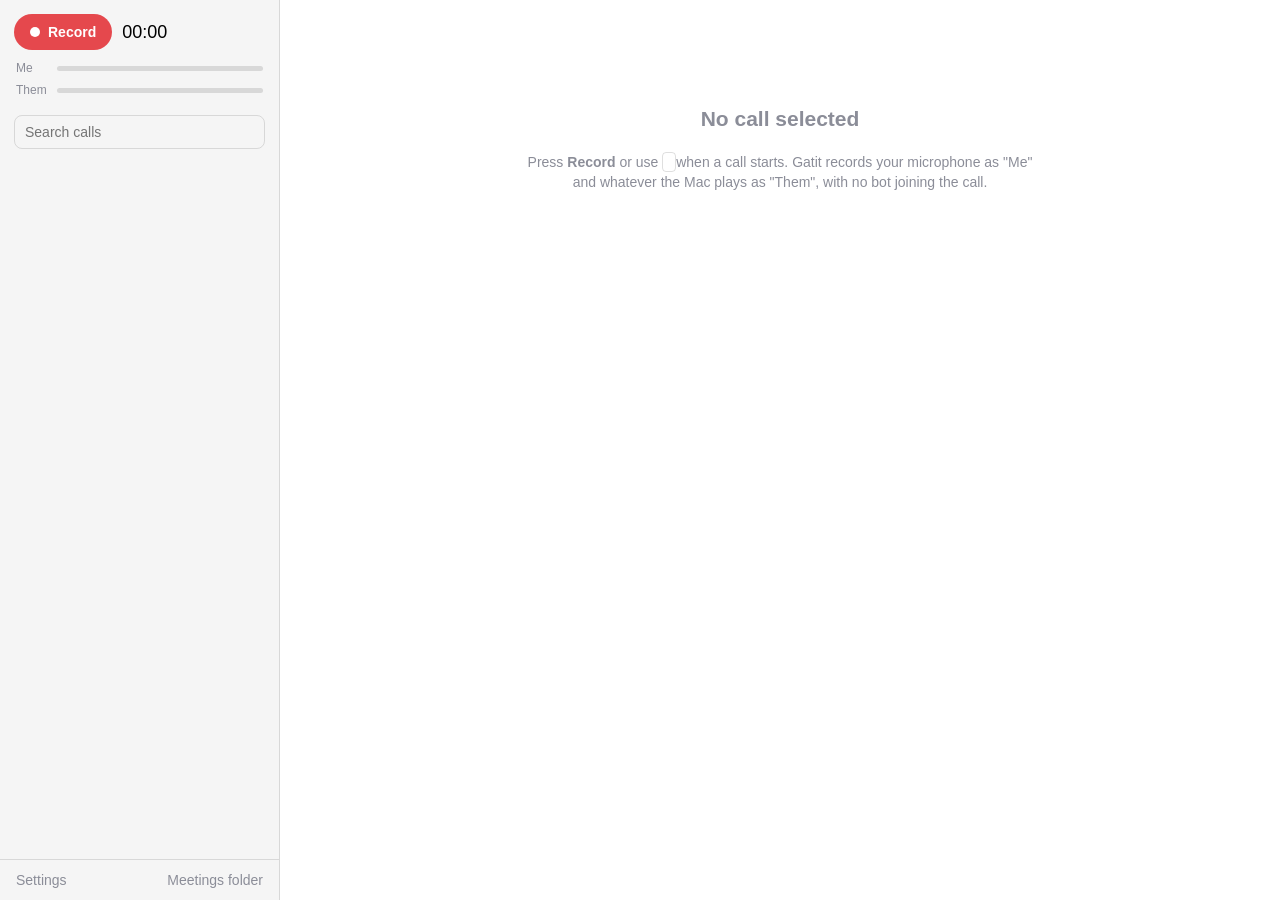
==== app/ui/index.html @ 779cc514 "Merge pull request #4 from SlikkDev/claude/project-thread-o5mcf4 Record the call's video alongside t" ====
<!doctype html>
<html lang="en">
<head>
  <meta charset="utf-8">
  <title>Gatit</title>
  <link rel="stylesheet" href="styles.css">
</head>
<body>
  <aside id="sidebar">
    <div class="record-bar">
      <button id="record" class="record" title="Start or stop recording">
        <span class="dot"></span><span id="record-label">Record</span>
      </button>
      <span id="timer">00:00</span>
    </div>
    <div class="meters" id="meters" hidden>
      <span>Me</span><div class="meter"><div id="meter-mic"></div></div>
      <span>Them</span><div class="meter"><div id="meter-system"></div></div>
    </div>
    <div id="notice" class="notice" hidden></div>
    <input id="search" type="search" placeholder="Search calls" autocomplete="off">
    <nav id="meetings"></nav>
    <footer>
      <button id="open-settings" class="link">Settings</button>
      <button id="open-folder" class="link">Meetings folder</button>
    </footer>
  </aside>

  <main id="main">
    <section id="empty" class="empty">
      <h2>No call selected</h2>
      <p>Press <b>Record</b> or use <kbd id="shortcut-hint"></kbd> when a call starts. Gatit records your microphone as "Me" and whatever the Mac plays as "Them", with no bot joining the call.</p>
      <p id="empty-hint" class="muted"></p>
    </section>

    <section id="detail" hidden>
      <header class="detail-header">
        <input id="title" class="title" spellcheck="false">
        <input id="participants" class="participants" placeholder="Who else was on the call?" spellcheck="false" title="The other people on the call. With one name, their lines in the transcript carry it.">
        <div class="meta">
          <span id="when"></span>
          <select id="source-app">
            <option value="">Unknown app</option>
            <option>Zoom</option>
            <option>Meet</option>
            <option>WhatsApp</option>
            <option>Phone</option>
            <option>Other</option>
          </select>
          <span id="status-pill" class="pill"></span>
        </div>
        <div id="progress" class="progress" hidden>
          <div class="bar"><div id="progress-fill"></div></div>
          <span id="progress-label"></span>
        </div>
        <div id="error" class="error" hidden></div>
        <div class="actions">
          <button id="summarize">Summarize</button>
          <button id="copy-summary">Copy summary</button>
          <button id="transcribe" title="Transcribe again">Re-transcribe</button>
          <select id="language" title="Transcription language">
            <option value="he">Hebrew</option>
            <option value="en">English</option>
            <option value="auto">Auto</option>
          </select>
          <button id="reveal">Show in Finder</button>
          <button id="delete" class="danger">Delete</button>
        </div>
      </header>

      <video id="video" class="video" muted playsinline preload="metadata" hidden></video>
      <div class="player" id="player" hidden>
        <button id="play" class="play">▶</button>
        <input id="seek" type="range" min="0" max="100" value="0" step="0.1">
        <span id="player-time">00:00</span>
      </div>

      <article id="summary" class="summary"></article>
      <article id="transcript" class="transcript"></article>
    </section>

    <section id="settings" hidden>
      <h2>Settings</h2>

      <h3>You</h3>
      <label>Your name
        <input id="s-name" placeholder="As it should appear in transcripts" autocomplete="off">
        <small>Shown instead of "Me" on your lines, and told to Claude so summaries name you.</small>
      </label>

      <h3>Recording</h3>
      <label>Start/stop shortcut
        <input id="s-shortcut" placeholder="Control+Alt+Super+R">
        <small>Use Tauri key names, for example <code>Control+Alt+Super+R</code> (Super is the Command key).</small>
      </label>
      <label><input id="s-video" type="checkbox"> Also record the call's video (Zoom, Meet or WhatsApp window)</label>

      <h3>Transcription</h3>
      <label>Language of new calls
        <select id="s-language">
          <option value="he">Hebrew (with English terms)</option>
          <option value="en">English</option>
          <option value="auto">Detect from the call</option>
        </select>
      </label>
      <label>Hebrew model
        <select id="s-model">
          <option value="compressed">Compressed (faster, recommended on Intel Macs)</option>
          <option value="full">Full (slower, slightly more accurate)</option>
        </select>
      </label>
      <label>When to transcribe
        <select id="s-when">
          <option value="now">Right after the call</option>
          <option value="on_power">When the Mac is plugged in</option>
          <option value="manual">Only when I ask</option>
        </select>
      </label>
      <div id="models" class="models"></div>
      <label><input id="s-builtin-vocab" type="checkbox"> Keep English terms said in Hebrew in English letters
        <small>A built-in list of business, marketing and tech terms Israelis say in English (KPI, landing page, LinkedIn…). Everyday loanwords like מייל or פידבק stay in Hebrew.</small>
      </label>
      <details class="vocab-list">
        <summary id="builtin-vocab-summary">See the built-in terms</summary>
        <div id="builtin-vocab"></div>
      </details>
      <label>Your own terms (one per line: <code>Term = Hebrew spelling, another spelling</code>)
        <textarea id="s-vocab" rows="6" spellcheck="false"></textarea>
        <small>Names, products and jargon from your own calls. They're given to Whisper as a hint first, and the Hebrew-letter spellings you list are rewritten to the term.</small>
      </label>

      <h3>Summaries</h3>
      <label>Claude API key
        <input id="s-key" type="password" placeholder="sk-ant-…" autocomplete="off">
        <small id="key-status"></small>
      </label>
      <label><input id="s-auto" type="checkbox"> Summarize automatically after transcribing</label>
      <label>Claude model <input id="s-claude-model"></label>
      <button id="edit-prompt" class="link">Edit the summary instructions</button>

      <div class="actions">
        <button id="save-settings" class="primary">Save</button>
        <button id="close-settings">Cancel</button>
      </div>
      <p id="settings-message" class="muted"></p>
      <p id="about" class="muted"></p>
    </section>
  </main>

  <script src="main.js"></script>
</body>
</html>
---- app/ui/styles.css ----
:root {
  color-scheme: light dark;
  --accent: #e5484d;
  --green: #30a46c;
  --muted: #8b8d98;
  --border: rgba(127, 127, 127, 0.25);
  --panel: rgba(127, 127, 127, 0.08);
  --selected: rgba(127, 127, 127, 0.18);
}
* { box-sizing: border-box; }
html, body { height: 100%; margin: 0; }
body {
  font: 14px/1.45 -apple-system, "Segoe UI", sans-serif;
  display: flex;
  user-select: none;
}
button, input, select, textarea { font: inherit; color: inherit; }
button { border: 1px solid var(--border); background: var(--panel); border-radius: 8px; padding: 6px 12px; cursor: pointer; }
button:hover { background: var(--selected); }
button:disabled { opacity: 0.5; cursor: default; }
button.primary { background: var(--green); border-color: transparent; color: white; }
button.danger { color: var(--accent); }
button.link { border: 0; background: none; color: var(--muted); padding: 4px 6px; }
button.link:hover { color: inherit; }
input, select, textarea { border: 1px solid var(--border); border-radius: 8px; padding: 6px 10px; background: transparent; }
textarea { width: 100%; resize: vertical; font-family: ui-monospace, Menlo, monospace; font-size: 13px; }
kbd { border: 1px solid var(--border); border-radius: 4px; padding: 1px 6px; font-family: inherit; }
code { font-family: ui-monospace, Menlo, monospace; font-size: 0.95em; }
.muted { color: var(--muted); }

#sidebar {
  width: 280px; flex: none; display: flex; flex-direction: column;
  border-right: 1px solid var(--border); background: var(--panel);
}
.record-bar { display: flex; align-items: center; gap: 10px; padding: 14px 14px 6px; }
.record { display: flex; align-items: center; gap: 8px; border-radius: 20px; padding: 8px 16px; font-weight: 600; border: 0; background: var(--accent); color: white; }
.record .dot { width: 10px; height: 10px; border-radius: 50%; background: white; }
.record.recording { background: #444; }
.record.recording .dot { border-radius: 2px; background: var(--accent); animation: blink 1s infinite; }
@keyframes blink { 50% { opacity: 0.3; } }
#timer { font-variant-numeric: tabular-nums; font-size: 18px; }
.meters { display: grid; grid-template-columns: auto 1fr; gap: 4px 10px; align-items: center; padding: 4px 16px 8px; color: var(--muted); font-size: 12px; }
.meter { height: 5px; border-radius: 3px; background: var(--border); overflow: hidden; }
.meter div { height: 100%; width: 0; background: var(--green); transition: width 0.2s; }
.notice { margin: 4px 14px; padding: 8px 10px; border-radius: 8px; background: rgba(229, 72, 77, 0.12); color: var(--accent); font-size: 13px; }
#search { margin: 8px 14px; }
#meetings { flex: 1; overflow-y: auto; padding: 0 8px 8px; }
#meetings h4 { margin: 12px 8px 4px; font-size: 11px; text-transform: uppercase; letter-spacing: 0.05em; color: var(--muted); }
.meeting { display: block; width: 100%; text-align: left; border: 0; background: none; padding: 8px; border-radius: 8px; }
.meeting.selected { background: var(--selected); }
.meeting .name { display: block; font-weight: 500; white-space: nowrap; overflow: hidden; text-overflow: ellipsis; }
.meeting .sub { display: block; color: var(--muted); font-size: 12px; }
.meeting .snippet { display: block; font-size: 12px; margin-top: 2px; white-space: nowrap; overflow: hidden; text-overflow: ellipsis; }
.meeting .snippet mark { background: rgba(255, 200, 0, 0.4); color: inherit; }
#sidebar footer { display: flex; justify-content: space-between; padding: 6px 10px; border-top: 1px solid var(--border); }

#main { flex: 1; overflow-y: auto; padding: 24px 32px; }
.empty { max-width: 520px; margin: 80px auto; text-align: center; color: var(--muted); }
.empty h2 { color: inherit; }
.detail-header { margin-bottom: 12px; }
.title { width: 100%; font-size: 22px; font-weight: 600; border: 0; padding: 4px 0; background: none; }
.title:focus { outline: none; border-bottom: 1px solid var(--border); }
.participants { width: 100%; border: 0; padding: 2px 0; background: none; font-size: 14px; unicode-bidi: plaintext; }
.participants::placeholder { color: var(--muted); }
.participants:focus { outline: none; border-bottom: 1px solid var(--border); }
.meta { display: flex; gap: 12px; align-items: center; color: var(--muted); margin: 4px 0 10px; }
.meta select { padding: 2px 6px; font-size: 13px; }
.pill { font-size: 12px; padding: 2px 8px; border-radius: 10px; background: var(--panel); }
.pill.done { color: var(--green); }
.pill.error { color: var(--accent); }
.progress { display: flex; align-items: center; gap: 10px; margin: 8px 0; font-size: 13px; color: var(--muted); }
.progress .bar { flex: 1; max-width: 320px; height: 6px; border-radius: 3px; background: var(--border); overflow: hidden; }
.progress .bar div { height: 100%; width: 0; background: var(--green); transition: width 0.3s; }
.error { color: var(--accent); margin: 8px 0; }
.actions { display: flex; flex-wrap: wrap; gap: 8px; align-items: center; margin: 10px 0; }

.video { display: block; width: 100%; max-height: 360px; background: #000; border-radius: 8px; margin-bottom: 8px; cursor: pointer; }
.player { display: flex; align-items: center; gap: 10px; padding: 10px 0; border-top: 1px solid var(--border); border-bottom: 1px solid var(--border); margin-bottom: 16px; }
.player .play { width: 36px; height: 36px; border-radius: 50%; padding: 0; }
.player input[type=range] { flex: 1; padding: 0; border: 0; }
#player-time { font-variant-numeric: tabular-nums; color: var(--muted); min-width: 110px; text-align: right; }

.summary h3 { margin: 18px 0 6px; font-size: 14px; text-transform: uppercase; letter-spacing: 0.04em; color: var(--muted); }
.summary ul { margin: 0; padding-left: 20px; }
.summary li { margin: 3px 0; }
.summary .owner { font-size: 11px; padding: 1px 6px; border-radius: 8px; background: var(--panel); color: var(--muted); margin-left: 6px; }
.summary .model { color: var(--muted); font-size: 12px; margin-top: 10px; }
.summary .placeholder { color: var(--muted); }

.transcript { margin-top: 24px; user-select: text; }
.transcript h3 { font-size: 14px; text-transform: uppercase; letter-spacing: 0.04em; color: var(--muted); }
.line { display: grid; grid-template-columns: 56px var(--who, 52px) 1fr; gap: 10px; padding: 4px 6px; border-radius: 6px; cursor: pointer; }
.line:hover { background: var(--panel); }
.line.current { background: var(--selected); }
.line .time { color: var(--muted); font-variant-numeric: tabular-nums; font-size: 12px; padding-top: 2px; }
.line .who { font-weight: 600; font-size: 12px; padding-top: 2px; white-space: nowrap; overflow: hidden; text-overflow: ellipsis; }
.line.me .who { color: var(--green); }
.line .text { unicode-bidi: plaintext; }

#settings { max-width: 560px; }
#settings h3 { margin: 24px 0 8px; }
#settings label { display: block; margin: 10px 0; }
#settings label input:not([type=checkbox]), #settings label select { display: block; width: 100%; margin-top: 4px; }
#settings small { display: block; color: var(--muted); margin-top: 4px; }
.models { margin: 8px 0; font-size: 13px; }
.vocab-list { margin: 4px 0 10px; font-size: 13px; }
.vocab-list summary { cursor: pointer; color: var(--muted); }
.vocab-list p { margin: 6px 0; }
.models div { display: flex; justify-content: space-between; align-items: center; padding: 6px 0; border-bottom: 1px solid var(--border); }
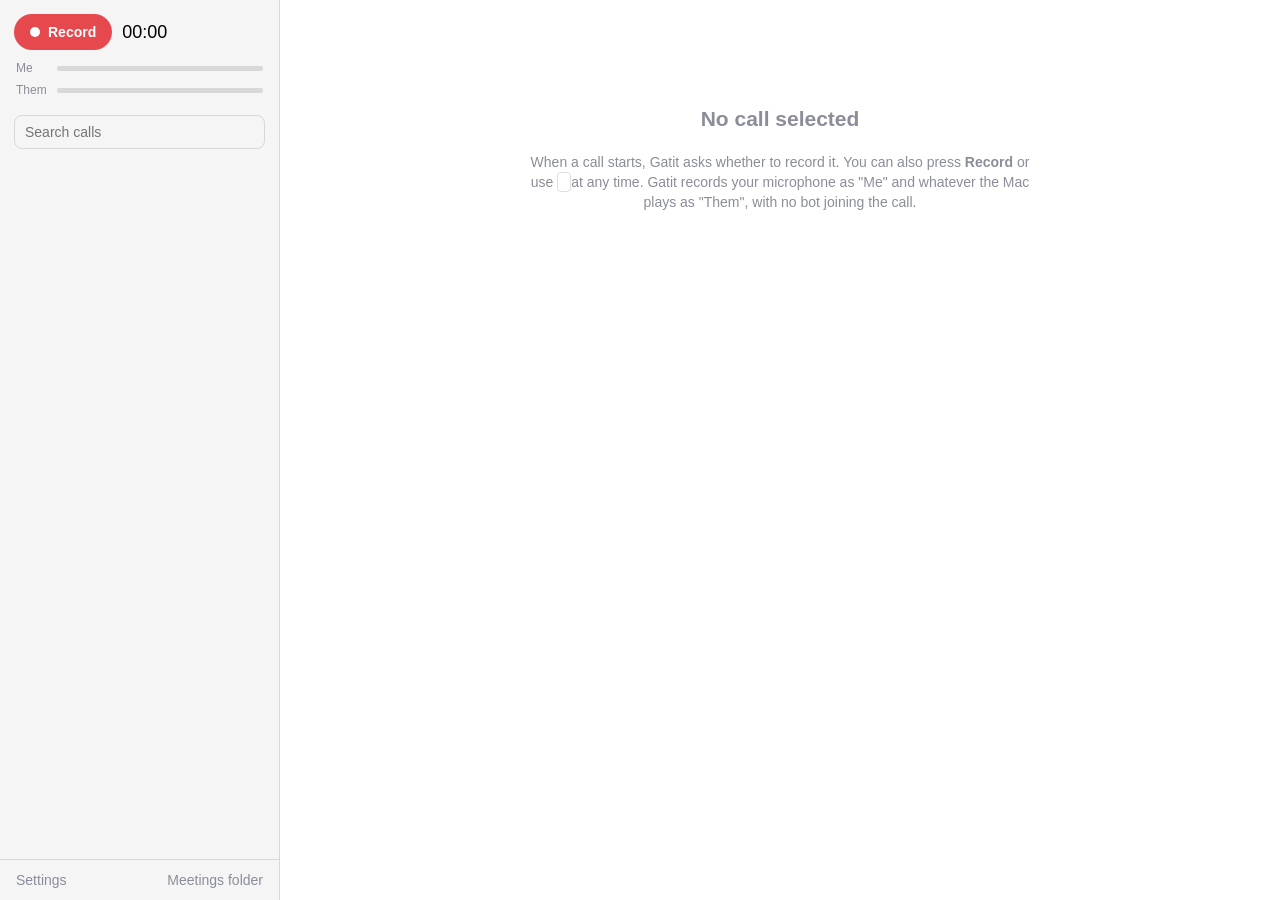
==== commit 2f7c2391: "Merge main (call video, Google Drive upload) into the call pop-up branch Co-Authored-By: Claude Opus" ====
--- a/app/ui/index.html
+++ b/app/ui/index.html
@@ -29,7 +29,7 @@
   <main id="main">
     <section id="empty" class="empty">
       <h2>No call selected</h2>
-      <p>Press <b>Record</b> or use <kbd id="shortcut-hint"></kbd> when a call starts. Gatit records your microphone as "Me" and whatever the Mac plays as "Them", with no bot joining the call.</p>
+      <p>When a call starts, Gatit asks whether to record it. You can also press <b>Record</b> or use <kbd id="shortcut-hint"></kbd> at any time. Gatit records your microphone as "Me" and whatever the Mac plays as "Them", with no bot joining the call.</p>
       <p id="empty-hint" class="muted"></p>
     </section>
 
@@ -54,6 +54,7 @@
           <span id="progress-label"></span>
         </div>
         <div id="error" class="error" hidden></div>
+        <div id="drive-line" class="drive" hidden></div>
         <div class="actions">
           <button id="summarize">Summarize</button>
           <button id="copy-summary">Copy summary</button>
@@ -89,6 +90,9 @@
       </label>
 
       <h3>Recording</h3>
+      <label><input id="s-ask" type="checkbox"> Ask to record when a Zoom, Meet or WhatsApp call starts
+        <small>A small pop-up appears in the top-right corner. Gatit notices calls by which app is using the microphone; it never joins them.</small>
+      </label>
       <label>Start/stop shortcut
         <input id="s-shortcut" placeholder="Control+Alt+Super+R">
         <small>Use Tauri key names, for example <code>Control+Alt+Super+R</code> (Super is the Command key).</small>
@@ -138,6 +142,26 @@
       <label>Claude model <input id="s-claude-model"></label>
       <button id="edit-prompt" class="link">Edit the summary instructions</button>
 
+      <h3>Google Drive</h3>
+      <div id="drive-connected" hidden>
+        <p id="drive-account"></p>
+        <label><input id="s-drive-upload" type="checkbox"> Upload every call to Google Drive automatically</label>
+        <small>Each call becomes a folder in your Drive, <code>Gatit / date / time and title</code>, holding the same files as the meetings folder. The folder is renamed when the title changes.</small>
+        <button id="drive-disconnect" class="link">Disconnect Google Drive</button>
+      </div>
+      <div id="drive-setup" hidden>
+        <p class="muted">Gatit uploads through your own Google Cloud project, so no one else's keys are involved. It only ever sees the files it created. <button id="drive-guide" class="link">Setup guide</button></p>
+        <label>OAuth client ID
+          <input id="s-drive-id" placeholder="….apps.googleusercontent.com" autocomplete="off" spellcheck="false">
+        </label>
+        <label>OAuth client secret
+          <input id="s-drive-secret" type="password" autocomplete="off">
+          <small>Both are stored in the macOS Keychain. Signing in opens your browser.</small>
+        </label>
+        <button id="drive-connect">Connect Google Drive</button>
+        <small id="drive-message"></small>
+      </div>
+
       <div class="actions">
         <button id="save-settings" class="primary">Save</button>
         <button id="close-settings">Cancel</button>
--- a/app/ui/styles.css
+++ b/app/ui/styles.css
@@ -72,6 +72,9 @@
 .progress .bar { flex: 1; max-width: 320px; height: 6px; border-radius: 3px; background: var(--border); overflow: hidden; }
 .progress .bar div { height: 100%; width: 0; background: var(--green); transition: width 0.3s; }
 .error { color: var(--accent); margin: 8px 0; }
+.drive { font-size: 13px; color: var(--muted); margin: 6px 0; }
+.drive .bad { color: var(--accent); }
+.drive button.link { padding: 0 4px; }
 .actions { display: flex; flex-wrap: wrap; gap: 8px; align-items: center; margin: 10px 0; }
 
 .video { display: block; width: 100%; max-height: 360px; background: #000; border-radius: 8px; margin-bottom: 8px; cursor: pointer; }
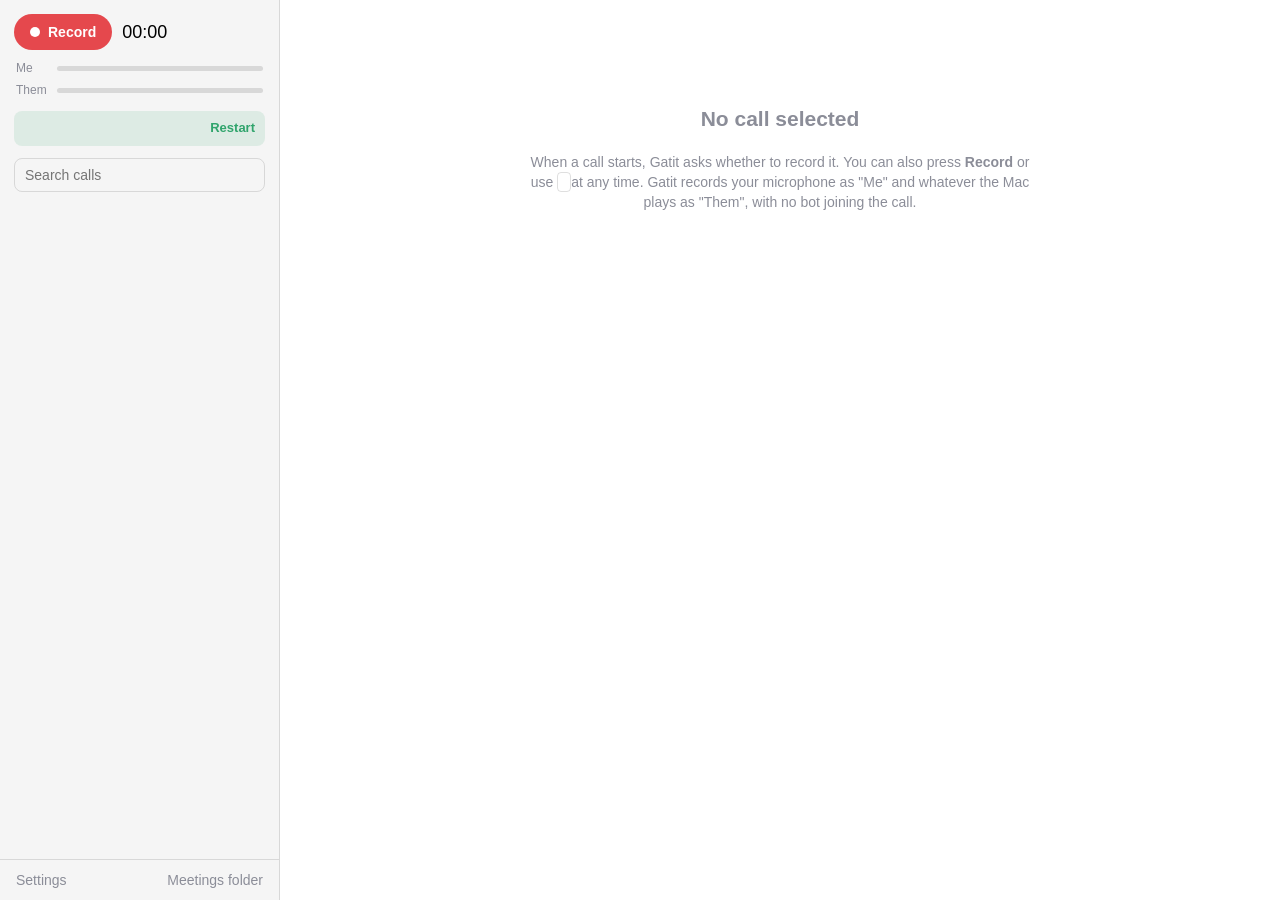
==== commit 32a894fe: "Add automatic updates and Developer ID signing with an ad-hoc fallback Auto-update: tauri-plugin-upd" ====
--- a/app/ui/index.html
+++ b/app/ui/index.html
@@ -18,6 +18,7 @@
       <span>Them</span><div class="meter"><div id="meter-system"></div></div>
     </div>
     <div id="notice" class="notice" hidden></div>
+    <div id="update" class="update" hidden><span id="update-text"></span> <button id="restart" class="link">Restart</button></div>
     <input id="search" type="search" placeholder="Search calls" autocomplete="off">
     <nav id="meetings"></nav>
     <footer>
--- a/app/ui/styles.css
+++ b/app/ui/styles.css
@@ -43,6 +43,8 @@
 .meter { height: 5px; border-radius: 3px; background: var(--border); overflow: hidden; }
 .meter div { height: 100%; width: 0; background: var(--green); transition: width 0.2s; }
 .notice { margin: 4px 14px; padding: 8px 10px; border-radius: 8px; background: rgba(229, 72, 77, 0.12); color: var(--accent); font-size: 13px; }
+.update { margin: 4px 14px; padding: 8px 10px; border-radius: 8px; background: rgba(48, 164, 108, 0.12); font-size: 13px; display: flex; align-items: center; justify-content: space-between; gap: 8px; }
+.update button { color: var(--green); font-weight: 600; padding: 0; }
 #search { margin: 8px 14px; }
 #meetings { flex: 1; overflow-y: auto; padding: 0 8px 8px; }
 #meetings h4 { margin: 12px 8px 4px; font-size: 11px; text-transform: uppercase; letter-spacing: 0.05em; color: var(--muted); }
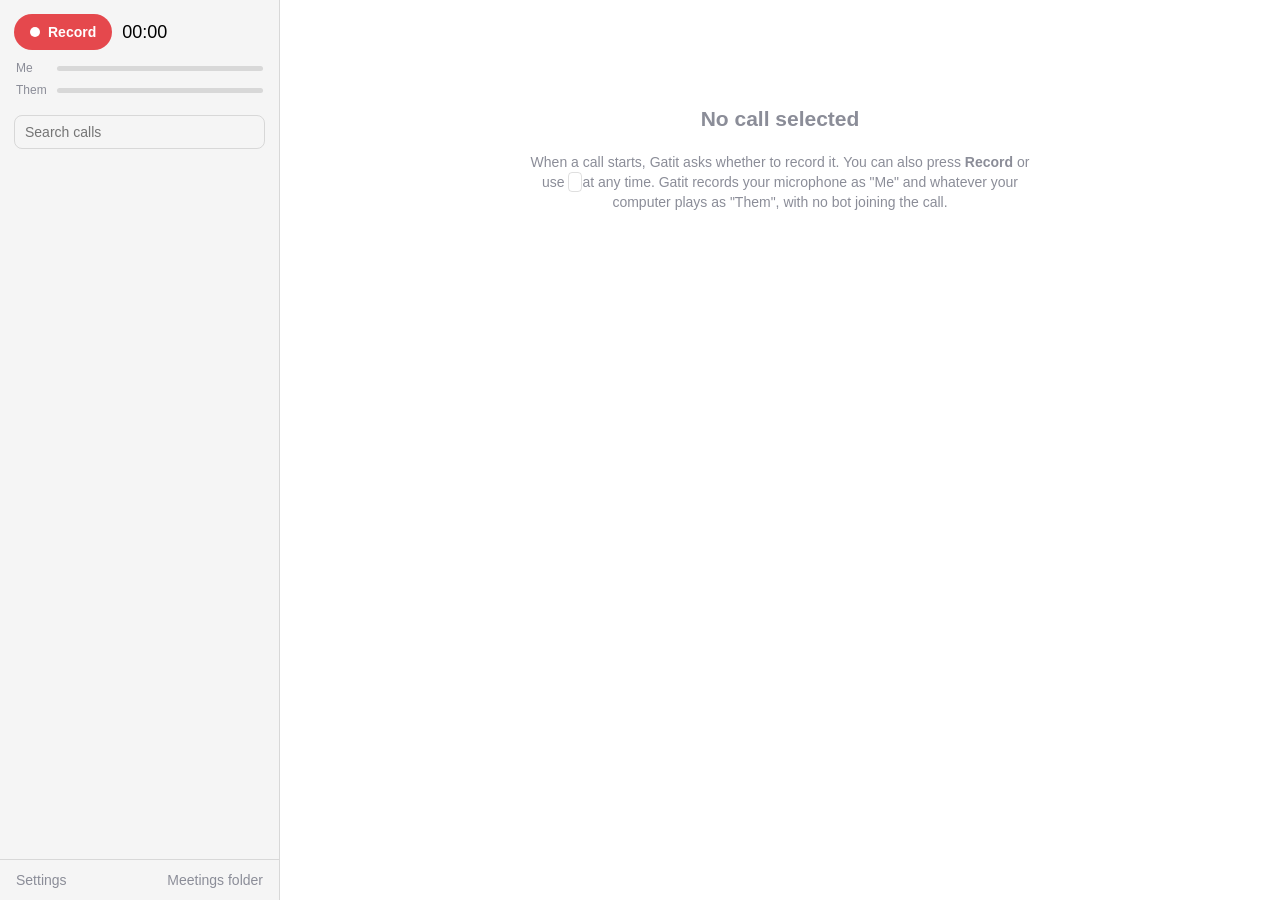
==== commit 4a737176: "Merge main (call pop-up, call video, Google Drive) into the Windows branch Resolves conflicts in the" ====
--- a/app/ui/index.html
+++ b/app/ui/index.html
@@ -18,7 +18,6 @@
       <span>Them</span><div class="meter"><div id="meter-system"></div></div>
     </div>
     <div id="notice" class="notice" hidden></div>
-    <div id="update" class="update" hidden><span id="update-text"></span> <button id="restart" class="link">Restart</button></div>
     <input id="search" type="search" placeholder="Search calls" autocomplete="off">
     <nav id="meetings"></nav>
     <footer>
@@ -30,7 +29,7 @@
   <main id="main">
     <section id="empty" class="empty">
       <h2>No call selected</h2>
-      <p>When a call starts, Gatit asks whether to record it. You can also press <b>Record</b> or use <kbd id="shortcut-hint"></kbd> at any time. Gatit records your microphone as "Me" and whatever the Mac plays as "Them", with no bot joining the call.</p>
+      <p id="empty-intro">When a call starts, Gatit asks whether to record it. You can also press <b>Record</b> or use <kbd id="shortcut-hint"></kbd> at any time. Gatit records your microphone as "Me" and whatever your computer plays as "Them", with no bot joining the call.</p>
       <p id="empty-hint" class="muted"></p>
     </section>
 
@@ -96,7 +95,7 @@
       </label>
       <label>Start/stop shortcut
         <input id="s-shortcut" placeholder="Control+Alt+Super+R">
-        <small>Use Tauri key names, for example <code>Control+Alt+Super+R</code> (Super is the Command key).</small>
+        <small id="shortcut-help">Use Tauri key names, for example <code>Control+Alt+Super+R</code> (Super is the Command key).</small>
       </label>
       <label><input id="s-video" type="checkbox"> Also record the call's video (Zoom, Meet or WhatsApp window)</label>
 
@@ -110,14 +109,14 @@
       </label>
       <label>Hebrew model
         <select id="s-model">
-          <option value="compressed">Compressed (faster, recommended on Intel Macs)</option>
+          <option value="compressed">Compressed (faster, recommended on Intel Macs and Windows)</option>
           <option value="full">Full (slower, slightly more accurate)</option>
         </select>
       </label>
       <label>When to transcribe
         <select id="s-when">
           <option value="now">Right after the call</option>
-          <option value="on_power">When the Mac is plugged in</option>
+          <option value="on_power">When plugged in</option>
           <option value="manual">Only when I ask</option>
         </select>
       </label>
--- a/app/ui/styles.css
+++ b/app/ui/styles.css
@@ -43,8 +43,6 @@
 .meter { height: 5px; border-radius: 3px; background: var(--border); overflow: hidden; }
 .meter div { height: 100%; width: 0; background: var(--green); transition: width 0.2s; }
 .notice { margin: 4px 14px; padding: 8px 10px; border-radius: 8px; background: rgba(229, 72, 77, 0.12); color: var(--accent); font-size: 13px; }
-.update { margin: 4px 14px; padding: 8px 10px; border-radius: 8px; background: rgba(48, 164, 108, 0.12); font-size: 13px; display: flex; align-items: center; justify-content: space-between; gap: 8px; }
-.update button { color: var(--green); font-weight: 600; padding: 0; }
 #search { margin: 8px 14px; }
 #meetings { flex: 1; overflow-y: auto; padding: 0 8px 8px; }
 #meetings h4 { margin: 12px 8px 4px; font-size: 11px; text-transform: uppercase; letter-spacing: 0.05em; color: var(--muted); }
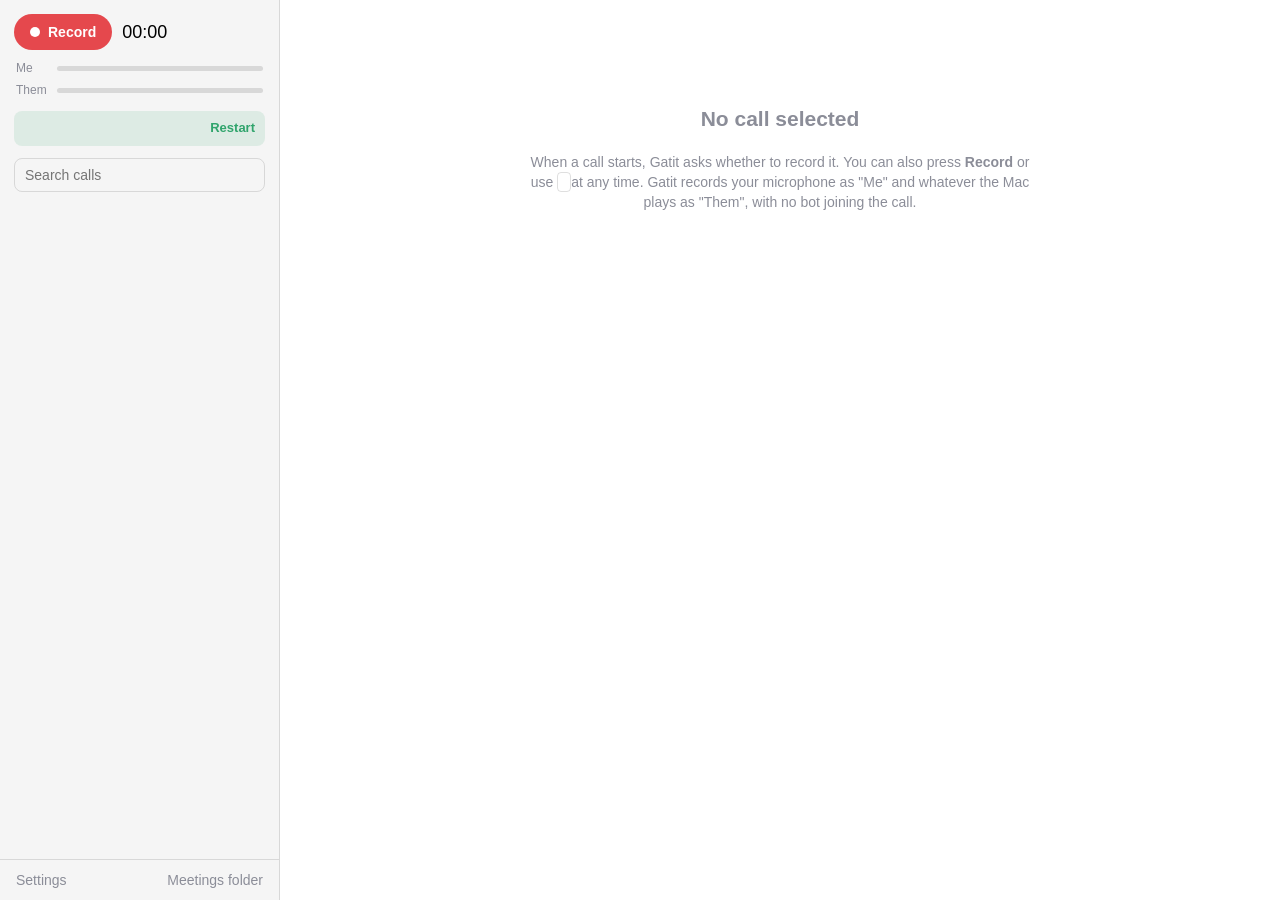
==== commit 674f2357: "Merge pull request #12 from SlikkDev/claude/project-thread-siixz2 Automatic updates and Developer ID" ====
--- a/app/ui/index.html
+++ b/app/ui/index.html
@@ -18,6 +18,7 @@
       <span>Them</span><div class="meter"><div id="meter-system"></div></div>
     </div>
     <div id="notice" class="notice" hidden></div>
+    <div id="update" class="update" hidden><span id="update-text"></span> <button id="restart" class="link">Restart</button></div>
     <input id="search" type="search" placeholder="Search calls" autocomplete="off">
     <nav id="meetings"></nav>
     <footer>
@@ -29,7 +30,7 @@
   <main id="main">
     <section id="empty" class="empty">
       <h2>No call selected</h2>
-      <p id="empty-intro">When a call starts, Gatit asks whether to record it. You can also press <b>Record</b> or use <kbd id="shortcut-hint"></kbd> at any time. Gatit records your microphone as "Me" and whatever your computer plays as "Them", with no bot joining the call.</p>
+      <p>When a call starts, Gatit asks whether to record it. You can also press <b>Record</b> or use <kbd id="shortcut-hint"></kbd> at any time. Gatit records your microphone as "Me" and whatever the Mac plays as "Them", with no bot joining the call.</p>
       <p id="empty-hint" class="muted"></p>
     </section>
 
@@ -95,7 +96,7 @@
       </label>
       <label>Start/stop shortcut
         <input id="s-shortcut" placeholder="Control+Alt+Super+R">
-        <small id="shortcut-help">Use Tauri key names, for example <code>Control+Alt+Super+R</code> (Super is the Command key).</small>
+        <small>Use Tauri key names, for example <code>Control+Alt+Super+R</code> (Super is the Command key).</small>
       </label>
       <label><input id="s-video" type="checkbox"> Also record the call's video (Zoom, Meet or WhatsApp window)</label>
 
@@ -109,14 +110,14 @@
       </label>
       <label>Hebrew model
         <select id="s-model">
-          <option value="compressed">Compressed (faster, recommended on Intel Macs and Windows)</option>
+          <option value="compressed">Compressed (faster, recommended on Intel Macs)</option>
           <option value="full">Full (slower, slightly more accurate)</option>
         </select>
       </label>
       <label>When to transcribe
         <select id="s-when">
           <option value="now">Right after the call</option>
-          <option value="on_power">When plugged in</option>
+          <option value="on_power">When the Mac is plugged in</option>
           <option value="manual">Only when I ask</option>
         </select>
       </label>
--- a/app/ui/styles.css
+++ b/app/ui/styles.css
@@ -43,6 +43,8 @@
 .meter { height: 5px; border-radius: 3px; background: var(--border); overflow: hidden; }
 .meter div { height: 100%; width: 0; background: var(--green); transition: width 0.2s; }
 .notice { margin: 4px 14px; padding: 8px 10px; border-radius: 8px; background: rgba(229, 72, 77, 0.12); color: var(--accent); font-size: 13px; }
+.update { margin: 4px 14px; padding: 8px 10px; border-radius: 8px; background: rgba(48, 164, 108, 0.12); font-size: 13px; display: flex; align-items: center; justify-content: space-between; gap: 8px; }
+.update button { color: var(--green); font-weight: 600; padding: 0; }
 #search { margin: 8px 14px; }
 #meetings { flex: 1; overflow-y: auto; padding: 0 8px 8px; }
 #meetings h4 { margin: 12px 8px 4px; font-size: 11px; text-transform: uppercase; letter-spacing: 0.05em; color: var(--muted); }
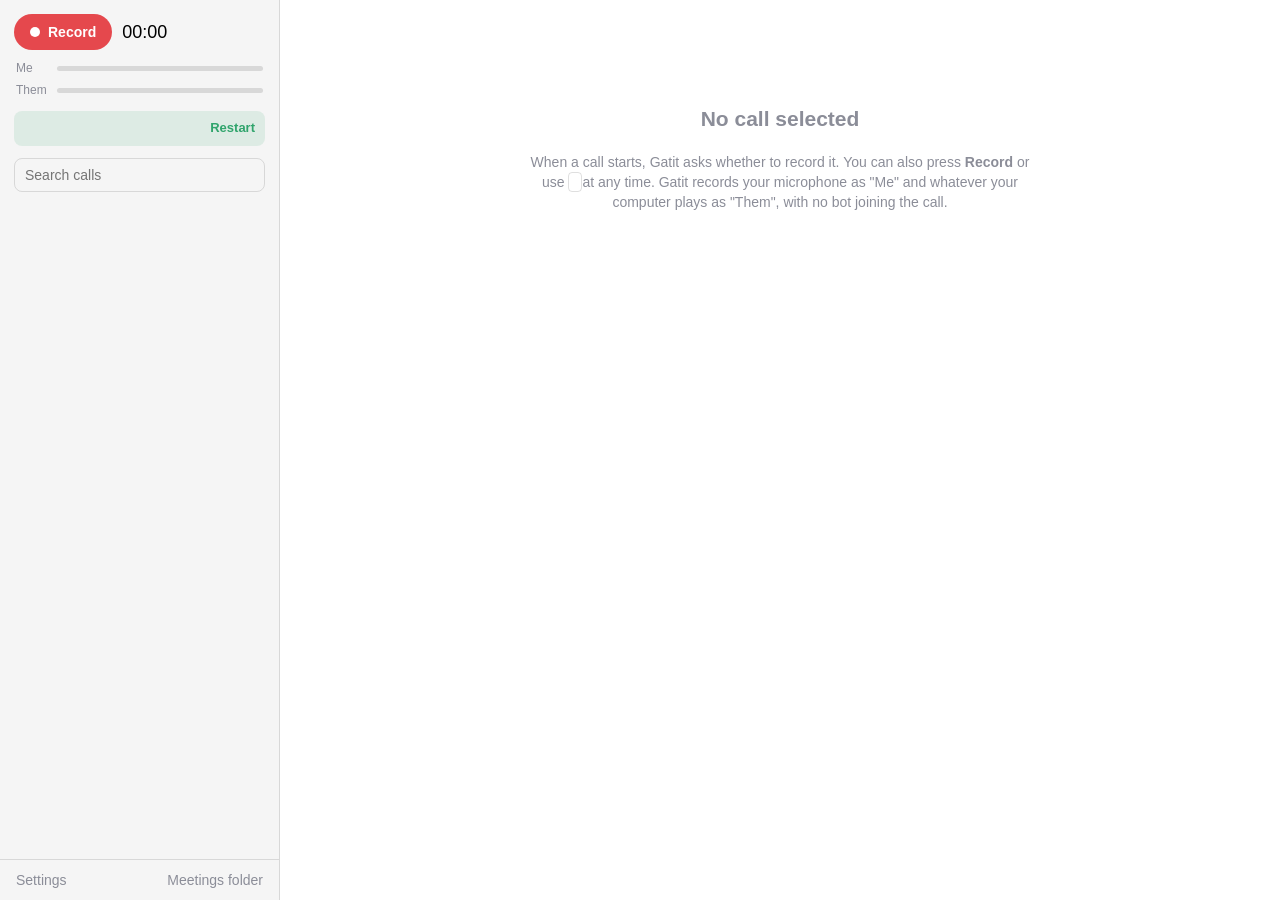
==== commit 9bff3914: "Merge main (auto-update and signing) into the Windows branch The Windows job now versions its build " ====
--- a/app/ui/index.html
+++ b/app/ui/index.html
@@ -30,7 +30,7 @@
   <main id="main">
     <section id="empty" class="empty">
       <h2>No call selected</h2>
-      <p>When a call starts, Gatit asks whether to record it. You can also press <b>Record</b> or use <kbd id="shortcut-hint"></kbd> at any time. Gatit records your microphone as "Me" and whatever the Mac plays as "Them", with no bot joining the call.</p>
+      <p id="empty-intro">When a call starts, Gatit asks whether to record it. You can also press <b>Record</b> or use <kbd id="shortcut-hint"></kbd> at any time. Gatit records your microphone as "Me" and whatever your computer plays as "Them", with no bot joining the call.</p>
       <p id="empty-hint" class="muted"></p>
     </section>
 
@@ -96,7 +96,7 @@
       </label>
       <label>Start/stop shortcut
         <input id="s-shortcut" placeholder="Control+Alt+Super+R">
-        <small>Use Tauri key names, for example <code>Control+Alt+Super+R</code> (Super is the Command key).</small>
+        <small id="shortcut-help">Use Tauri key names, for example <code>Control+Alt+Super+R</code> (Super is the Command key).</small>
       </label>
       <label><input id="s-video" type="checkbox"> Also record the call's video (Zoom, Meet or WhatsApp window)</label>
 
@@ -110,14 +110,14 @@
       </label>
       <label>Hebrew model
         <select id="s-model">
-          <option value="compressed">Compressed (faster, recommended on Intel Macs)</option>
+          <option value="compressed">Compressed (faster, recommended on Intel Macs and Windows)</option>
           <option value="full">Full (slower, slightly more accurate)</option>
         </select>
       </label>
       <label>When to transcribe
         <select id="s-when">
           <option value="now">Right after the call</option>
-          <option value="on_power">When the Mac is plugged in</option>
+          <option value="on_power">When plugged in</option>
           <option value="manual">Only when I ask</option>
         </select>
       </label>
